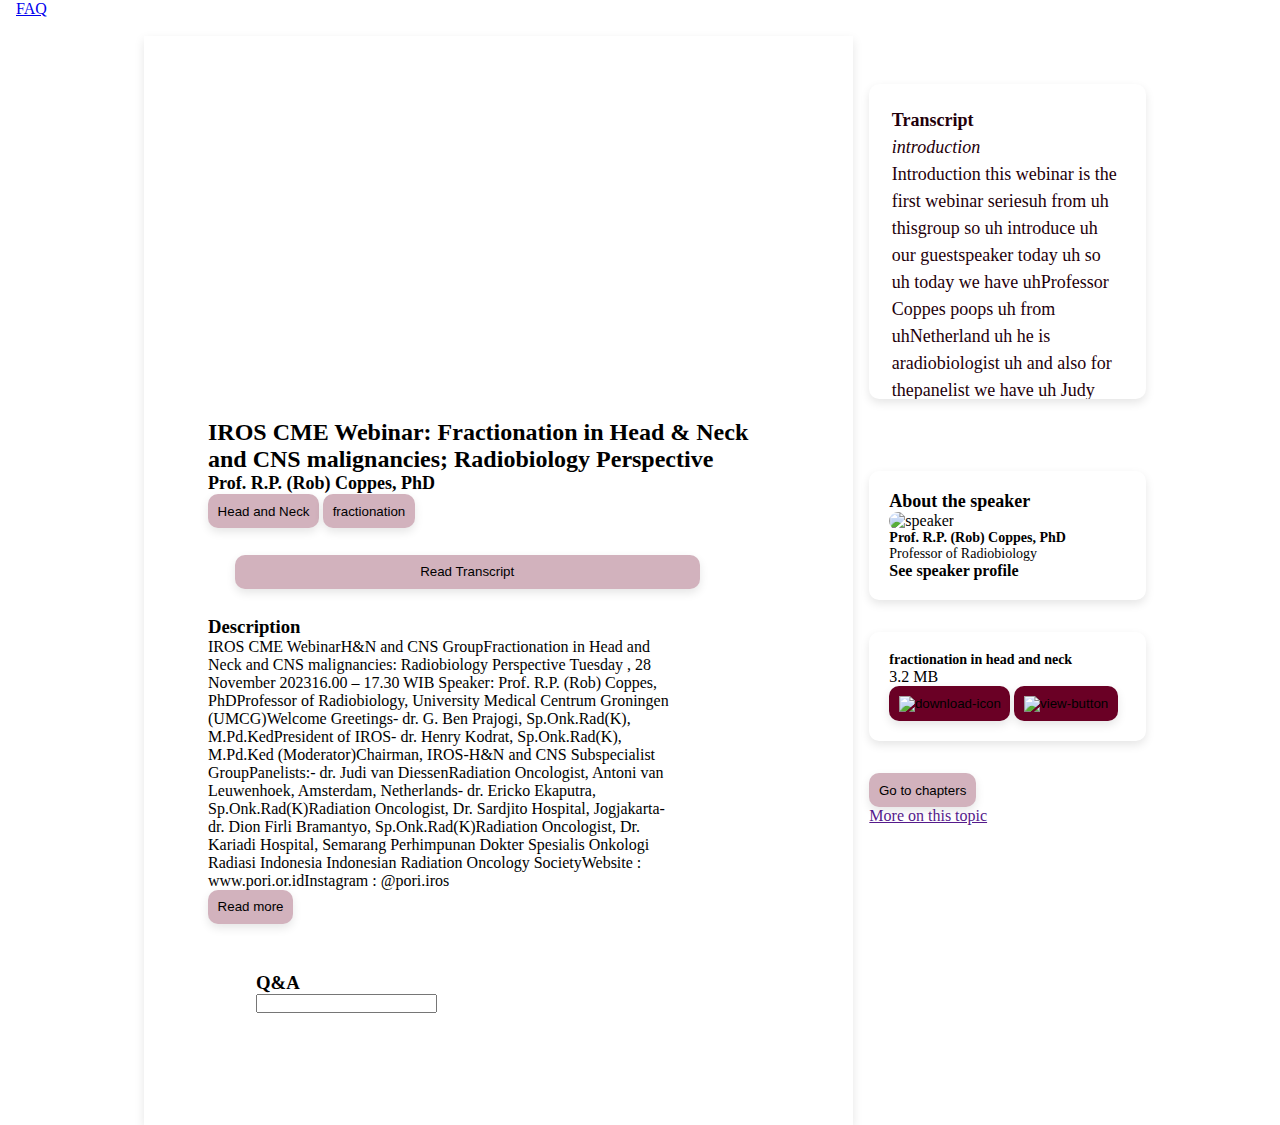
==== html/Webinardetail.html @ 411148f6 "log in fix" ====
<!DOCTYPE html>
<html lang="en">
<head>
    <meta charset="UTF-8">
    <meta name="viewport" content="width=device-width, initial-scale=1.0">
    <link rel="stylesheet" href="../css/webinardetail.css">
    <!--<link rel="stylesheet" href="https://nawallox.github.io/look-and-feel-styleguide/oncollaboration.css">-->    
    <link rel="stylesheet" href="../styles/webinars.css">
    <link rel="stylesheet" href="/styles.css">
    <link rel="stylesheet" href="/components/styles/asidenav.css">
    <title>webinar</title>
</head>

    <!-- Desktop Side Navbar -->
    <nav class="navbar">
        <a href="/html/Speakerdetail.html"><img src="/assets/images/icons/user.png" alt=""></a>
        <a href=""><img src="/assets/images/icons/patient.png" alt=""></a>
        <a href=""><img src="/assets/images/icons/contour.png" alt=""></a>
        <a href="/html/Webinardetail.html"><img src="/assets/images/icons/online-video.png" alt=""></a>
        <a href="#faq">FAQ</a>
    </nav>

    <!-- Mobile Footer Navbar -->
    <div class="mobile-footer">
        <a href="/html/Speakerdetail.html"><img src="/assets/images/icons/user.png" alt=""></a>
        <a href=""><img src="/assets/images/icons/patient.png" alt=""></a>
        <a href=""><img src="/assets/images/icons/contour.png" alt=""></a>
        <a href="/html/Webinardetail.html"><img src="/assets/images/icons/online-video.png" alt=""></a>
    </div>


    <body>
        <main class="grid-layout-container">
                <div class="grid-layout--column-left">
                    <section class="webinars">
                        <div class="webinar-video-container">
                            <iframe width="560" height="315" 
                            src="https://www.youtube.com/embed/rO6t-d3291w?si=KV5tlqOkbebLjCz6" title="YouTube video player" 
                            frameborder="0" allow="accelerometer; autoplay; clipboard-write; encrypted-media; gyroscope; picture-in-picture; web-share" 
                            referrerpolicy="strict-origin-when-cross-origin" allowfullscreen></iframe>
                            <h1>IROS CME Webinar: Fractionation in Head & Neck and CNS malignancies; 
                                Radiobiology Perspective</h1>
                            <h2>Prof. R.P. (Rob) Coppes, PhD</h2> 
                        </div>

                            <button>Head and Neck</button>
                            <button>fractionation</button>
                    </section>
            
                    <button class="transcript-btn">Read Transcript</button>
            
                    <section class="description">
                        <div class="text-box">
                            <h3>Description</h3>
                            <p>IROS CME WebinarH&N and CNS GroupFractionation in Head and Neck and CNS malignancies: Radiobiology Perspective Tuesday , 28 November 202316.00
                                 – 17.30 WIB Speaker: Prof. R.P. (Rob) Coppes, PhDProfessor of Radiobiology, University Medical Centrum Groningen (UMCG)Welcome Greetings- dr. 
                                 G. Ben Prajogi, Sp.Onk.Rad(K), M.Pd.KedPresident of IROS- dr. Henry Kodrat, Sp.Onk.Rad(K), M.Pd.Ked (Moderator)Chairman, IROS-H&N and CNS 
                                 Subspecialist GroupPanelists:- dr. Judi van DiessenRadiation Oncologist, Antoni van Leuwenhoek, Amsterdam, Netherlands- dr. Ericko Ekaputra, 
                                 Sp.Onk.Rad(K)Radiation Oncologist, Dr. Sardjito Hospital, Jogjakarta- dr. Dion Firli Bramantyo, Sp.Onk.Rad(K)Radiation Oncologist, Dr. Kariadi
                                  Hospital, Semarang Perhimpunan Dokter Spesialis Onkologi Radiasi Indonesia Indonesian Radiation Oncology SocietyWebsite    
                                : www.pori.or.idInstagram : @pori.iros
                            </p>
                        </div>
                            <button>Read more</button>
                    </section>
            
            
                    <section class="q-and-a forum">
                        <h3>Q&A</h3>
                        <input type="text">
                    </section>
                </div>
        
                <div class="grid-layout--column-right">
                    <section class="transcript-container">
                        <h4>Transcript</h4>
                        <p><em>introduction</em><br>Introduction
                            this webinar is the first webinar seriesuh from uh thisgroup so uh introduce uh our guestspeaker today uh so uh today we have uhProfessor Coppes 
                            poops uh from uhNetherland uh he is aradiobiologist uh and also for thepanelist we have uh Judy van Diessen uh she isa radition oncology from anony 
                            fuen HookAmsterdam and also we have uh two radoncologist also from uh the panelist oneis Dr ero ekaputra from sgo GeneralHospital J Jakarta uh I 
                            would like tothank you for ero for uh uh introducethis link uh uh for us and also we haveuh Dr Dion fley from the uh Dr Hospitalsamarang CentralJava 
                            so uh first of all of course I wantto thank you for Professor uh cops uhfor uh giving uh time for sharing uh uhthe knowledge and uh uh perspectiveabout
                             radiobiology uh uh in uhvacination in head and neck and CNSmcy uh I do hope this uh webinar caninitiate further collaboration in thefuture and also
                        </p>
                    </section>
            
                    <section class="webinar-extra-information-container">
                        <div class="speaker-profile">
                            <h2>About the speaker</h2>
                            <img class="speaker-profile-picture" src="../assets/images/speaker/Rectangle 63.jpg" alt="speaker">
                            <h3>Prof. R.P. (Rob) Coppes, PhD</h3>
                            <h4>Professor of Radiobiology</h4>
            
                            <a href="./Speakerdetail.html">See speaker profile</a>
                        </div>
            
                        <div class="side-container">
                            <!--
                            <div class="pdf-icon">
                                <img src="../assets/images/icons/pdf-file.png" alt="pdf-icon">
                            </div>
                            -->
    
                            <h4>fractionation in head and neck</h4>
                            <p>3.2 MB</p>
            
                            <button class="resource-interaction-button"><img src="../assets/images/icons/downloads.png" alt="download-icon"></button>
                            <button class="resource-interaction-button"><img src="../assets/images/icons/eye.png" alt="view-button"></button>
                        </div>
            
                        <div class="chapters-container">
                            <button>Go to chapters</button>
                        </div>
            
                        <div class="more-topic-container">
                            <a href="">More on this topic</a>
                        </div>
                    </section>
                </div>
        </main>

        <script src="../scripts/main.js"></script>
    </body>
</html>
---- css/webinardetail.css ----
.grid-layout-container {  
  display: grid;
  grid-template-columns: 2fr 1fr;
  grid-template-rows: 1fr;
  gap: 0px 0px;
  grid-auto-flow: row;
  grid-template-areas:
    "grid-layout--column-left grid-layout--column-right";
}



.grid-layout--column-left { 
  grid-area: grid-layout--column-left;
  margin-left: 9em;
  background-color: var(--primary-bg-color);
  box-shadow: var(--box-shadow);
  padding: 4em;
 }

.grid-layout--column-right { 
  grid-area: grid-layout--column-right; 
  margin: 3em 1em;
}


/*buttons*/
button{
  border: none;
  box-shadow: var(--box-shadow);
  border-radius: var(--border-radius);
  padding: var(--button-padding);
  background-color: var(--filter-normal);
}

button :hover {
  background-color: var(--filter-hover);
  color: var();
}

button:active{
  background-color: var(--filter-active);
}

.transcript-btn{
  margin: 2em;
  width: 80%;

}
/*webinar*/


.webinar-video-container{
  width: 100%;
}


.webinar-video-container h1{
  font-size: var(--font-size-l);
}

.webinar-video-container h2{
  font-size: var(--font-size-m);
}

/*description*/

.description{
  width: 80%;
}

/*Q&A*/

.q-and-a{
  padding: 3em;
  width: 30%;
}


/*transcript*/

.transcript-container{
  background-color: var(--secondary-color-light);
  color: var(--text);
  width: 70%;
  margin-bottom: 4em;
  padding: 1.25em;
  border: none;
  border-radius: var(--border-radius);
  height: 315px;
  overflow-y: scroll; /* Enable vertical scrolling */
  overflow-x: hidden; /* Prevent horizontal scrolling */
  box-shadow: var(--box-shadow);
  font-family: var(--primary-font);
  font-size: var(--font-size-m);
  line-height: 1.5;
  background-image: var(--primary-bg-batik);
  background-size: cover;
  background-blend-mode: overlay;
}

.hidden {
  display: none;
}

.speaker-profile, .side-container{
  background-color: var(--white);
  box-shadow: var(--box-shadow);
  width: 70%;
  margin-bottom: 2em;
  padding: 1.25em;
  border: none;
  border-radius: var(--border-radius);
}

.speaker-profile h2{
  font-size: var(--font-size-m);
}

.speaker-profile h3, .side-container h4{
  font-size: var(--font-size-s);
}

.speaker-profile h4{
  font-size: var(--font-size-s);
  font-weight: var(--font-weight-light);
}

.speaker-profile a{
  color: var(--link-text);
  font-weight: var(--font-weight-black);
  text-decoration: none;
}

.speaker-profile-picture{
  border-radius: var(--border-radius);
  height: 3vw;
}

.resource-interaction-button, .pdf-icon{
  background-color: var(--primary-color);
  border: none;
  border-radius: var(--border-radius);
}

.pdf-icon{
  width: 30%;
}

.pdf-icon img{
  width: 30%;
}


/********/
/*mobile*/

@media (max-width: 768px) {
  .grid-layout-container {  
      display: grid;
      grid-template-columns: 1fr; /* Single column for mobile */
      grid-template-rows: auto;
      gap: 0px;
      grid-auto-flow: row;
      grid-template-areas:
        "grid-layout--column-left"
        "grid-layout--column-right"; /* Stack the columns */
    }

    .grid-layout--column-left { 
      grid-area: grid-layout--column-left;
      background-color: var(--primary-bg-color);
    }

    .grid-layout--column-right { 
      grid-area: grid-layout--column-right; 
    }

    /*buttons*/
    button{
      border-radius: var(--border-radius);
      padding: calc(var(--button-padding) * 0.8); /* Reduce padding for smaller screens */
      background-color: var(--filter-normal);
    }

    button:hover {
      background-color: var(--filter-hover);
    }

    button:active{
      background-color: var(--filter-active);
    }

    .transcript-btn{
      margin: 1em; /* Adjust margins */
      width: 70%; /* Full width for buttons on mobile */
    }

    /*webinar*/
    .webinar-video-container{
      width: 80%;
    }

    iframe{
      width: 297px;
      height: 170px;
    }

    .webinar-video-container h1{
      font-size: calc(var(--font-size-l) * 0.9); /* Slightly smaller font size */
    }

    .webinar-video-container h2{
      font-size: calc(var(--font-size-m) * 0.9);
    }

    /*description*/
    .description{
      width: 80%; /* Full width for descriptions */
    }

    /*Q&A*/
    .q-and-a{
      padding: 1.5em; /* Reduce padding */
      width: 60%; /* Full width for Q&A */
    }

    /*transcript*/
    .transcript-container{
      width: 60%; /* Full width */
      margin-bottom: 2em;
      padding: 1em; /* Adjust padding */
      height: auto; /* Flexible height */
    }

    .speaker-profile, .side-container{
      width: 50%; /* Full width */
      margin-bottom: 1em;
      padding: 1em;
    }

    .speaker-profile h2{
      font-size: calc(var(--font-size-m) * 0.9);
    }

    .speaker-profile h3, .side-container h4{
      font-size: calc(var(--font-size-s) * 0.9);
    }

    .speaker-profile h4{
      font-size: calc(var(--font-size-s) * 0.8);
      font-weight: var(--font-weight-light);
    }

    .speaker-profile a{
      color: var(--link-text);
      font-weight: var(--font-weight-black);
      text-decoration: none;
    }

    .resource-interaction-button, .pdf-icon{
      background-color: var(--primary-color);
      border: none;
      border-radius: var(--border-radius);
    }

    .speaker-profile-picture{
      border-radius: var(--border-radius);
      height: 20vw;
  }

    .pdf-icon{
      width: 100%; /* Full width */
    }

    .pdf-icon img{
      width: 100%; /* Adjust image width */
    }
}
---- styles.css ----
@font-face{
    font-family: "inter";
    src: url(./assets/fonts/Inter/Inter-Italic-VariableFont_opsz\,wght.ttf),
    url(./assets/fonts/Inter/Inter-VariableFont_opsz\,wght.ttf);
}

@font-face {
    font-family: "jost" ;
    src: url(./assets/fonts/Jost/Jost-Italic-VariableFont_wght.ttf),
    url(./assets/fonts/Jost/Jost-VariableFont_wght.ttf);
}


:root{
    /*Color*/
    --primary-color: #6a0025;
    --secondary-color-dark: #1F000B;
    --secondary-color-light:rgb(244, 234, 238);
    --white: #fff;
    --black: #000;

    --primary-bg-batik: linear-gradient(rgba(255, 255, 255, 0.98), rgba(255, 255, 255, 0.98)), url("./assets/batik/pattern_waves-7_1_2_0-0_20_1__ffffff_000000_a90c00.png");
    --secondary-bg-batik: linear-gradient(rgba(244, 234, 238,.98), rgba(244, 234, 238,.97)), url("./assets/batik/pattern_batik-1_3_2_0-0_115_2__ffffff_b60003_b20606.png");
    --landing-page-bg:linear-gradient(rgb(106, 0, 37,.98), rgb(106, 0, 37,.98)),  url("/assets/batik/pattern_batik-1_3_2_0-0_115_2__ffffff_b60003_b20606.png") ;
    --primary-bg-color: rgb(255, 255, 255);
    --opacity-bg: 0.02;

    --filter-normal: #D2B2BD;
    --filter--text-normal: #1F000B;
    --filter-hover: #B47F92;
    --filter-text-active: #fff;
    --filter-active: #6A0025;
    --filter-active-hover: #4A0019;

    --button-normal: #F0E5E9;
    --button--text-normal: #1F000B;
    --button-hover: #6A0025;
    --button-text-active: #fff;
    --button-active:  #B47F92;
    --button-active-hover: #4A0019;

    --button-login-normal: #fff;

    --status-: #934661;
    --status-text: #F0E5E9;

    --text: #1F000B;

    /*Font*/

    --primary-font: "Inter", serif; 
    --secondary-font: "Jost", serif;

    --font-weight-light: 200;
    --font-weight-regular: 400;
    --font-weight-bold: 700;
    --font-weight-black: 900;

    --font-size-xxxl: 85px;
    --font-size-xxl: 75px;
    --font-size-xl: 35px;
    --font-size-l:24px;
    --font-size-m-l: 20px;
    --font-size-m: 18px;
    --font-size-s: 14px;

    /*border*/
    --border-radius: 10px;
    --border-right: 1px solid #000;

    --box-shadow: 0px 4px 10px rgba(0, 0, 0, 0.1);

    /*padding*/

    --button-padding: .6rem;
}
   

*{
    margin: 0;
    padding: 0;
    box-sizing: border-box;
}

body{
    background-image: var(--primary-bg-batik);
    background-repeat: no-repeat;
    background-size: cover;
}
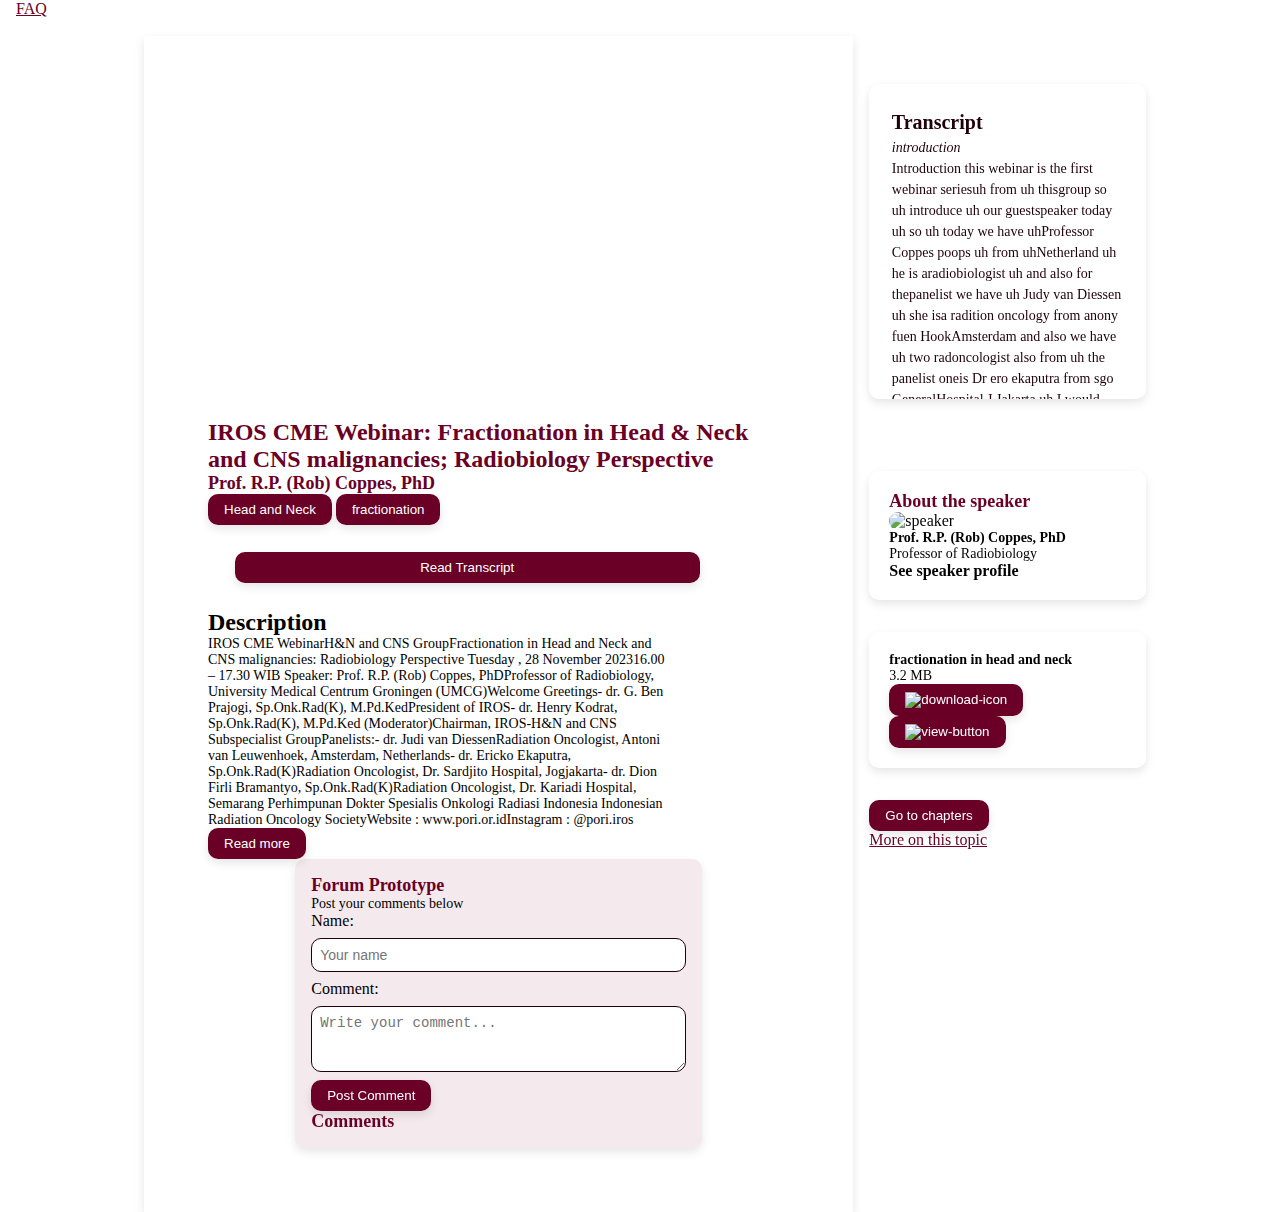
==== commit 44f4878f: "add comment section" ====
--- a/html/Webinardetail.html
+++ b/html/Webinardetail.html
@@ -6,8 +6,9 @@
     <link rel="stylesheet" href="../css/webinardetail.css">
     <!--<link rel="stylesheet" href="https://nawallox.github.io/look-and-feel-styleguide/oncollaboration.css">-->    
     <link rel="stylesheet" href="../styles/webinars.css">
-    <link rel="stylesheet" href="/styles.css">
-    <link rel="stylesheet" href="/components/styles/asidenav.css">
+    <link rel="stylesheet" href="../styles.css">
+    <link rel="stylesheet" href="../components/styles/asidenav.css">
+    <link rel="stylesheet" href="../components/styles/postform.css">
     <title>webinar</title>
 </head>
 
@@ -63,12 +64,36 @@
                         </div>
                             <button>Read more</button>
                     </section>
-            
-            
-                    <section class="q-and-a forum">
-                        <h3>Q&A</h3>
-                        <input type="text">
-                    </section>
+
+                        <!-- Container for the forum -->
+    <div class="forum-container">
+        <!-- Forum Header -->
+        <header>
+            <h1>Forum Prototype</h1>
+            <p>Post your comments below</p>
+        </header>
+
+        <!-- Comment Form -->
+        <section class="comment-form-section">
+            <form id="comment-form">
+                <label for="username">Name:</label>
+                <input type="text" id="username" placeholder="Your name" required>
+
+                <label for="comment">Comment:</label>
+                <textarea id="comment" rows="3" placeholder="Write your comment..." required></textarea>
+
+                <button type="submit">Post Comment</button>
+            </form>
+        </section>
+
+        <!-- Comment Display Section -->
+        <section class="comments-section">
+            <h2>Comments</h2>
+            <ul id="comment-list">
+                <!-- Comments will appear here dynamically -->
+            </ul>
+        </section>
+    </div>
                 </div>
         
                 <div class="grid-layout--column-right">
--- a/styles.css
+++ b/styles.css
@@ -32,11 +32,11 @@
     --filter-active: #6A0025;
     --filter-active-hover: #4A0019;
 
-    --button-normal: #F0E5E9;
-    --button--text-normal: #1F000B;
-    --button-hover: #6A0025;
+    --button-normal:  #6A0025;
+    --button--text-normal: #F0E5E9;
+    --button-hover: #B47F92;
     --button-text-active: #fff;
-    --button-active:  #B47F92;
+    --button-active:  #1F000B;
     --button-active-hover: #4A0019;
 
     --button-login-normal: #fff;
@@ -86,4 +86,56 @@
     background-image: var(--primary-bg-batik);
     background-repeat: no-repeat;
     background-size: cover;
-}+}
+
+h1{
+    font-size: var(--font-size-xxl);
+    font-family: var(--primary-font);
+}
+
+h2{
+    font-size: var(--font-size-xl);
+    font-family: var(--primary-font);
+}
+
+h3{
+    font-size: var(--font-size-l);
+    font-family: var(--primary-font);
+}
+
+h4{
+    font-size: var(--font-size-m-l);
+    font-family: var(--primary-font);
+}
+
+h5{
+    font-size: var(--font-size-m);
+    font-family: var(--primary-font);
+}
+
+p{
+    font-size: var(--font-size-s);
+    font-family: var(--secondary-font);
+}
+
+button{
+    background-color: var(--button-normal);
+    color: var(--button--text-normal);
+}
+
+button:hover{
+    background-color: var(--button-hover);
+}
+
+button:active{
+    background-color: var(--button-active);
+}
+
+a{
+    color: var(--button-normal);
+}
+
+a:hover{
+    color: var(--button-hover);
+}
+
--- a/components/styles/postform.css
+++ b/components/styles/postform.css
@@ -0,0 +1,111 @@
+/* General Reset */
+* {
+    margin: 0;
+    padding: 0;
+    box-sizing: border-box;
+}
+
+h1, h2 {
+    font-family: var(--primary-font);
+    color: var(--primary-color);
+    font-size: var(--font-size-m);
+}
+
+
+p {
+    font-family: var(--secondary-font);
+}
+
+button {
+    background-color: var(--primary-color);
+    color: var(--white);
+    border: none;
+    border-radius: var(--border-radius);
+    padding: 0.5rem 1rem;
+    cursor: pointer;
+    transition: transform 0.2s ease, box-shadow 0.2s ease;
+}
+
+button:hover {
+    background-color: var(--button-hover);
+}
+
+button:active {
+    background-color: var(--button-active);
+}
+
+/* Add button animation */
+button.clicked {
+    transform: scale(0.95);
+    box-shadow: 0px 0px 8px rgba(0, 0, 0, 0.2);
+}
+
+.forum-container {
+    width: 70%;
+    max-width: 800px;
+    margin: auto;
+    padding: 1.25vw;
+    background: var(--secondary-color-light);
+    box-shadow: var(--box-shadow);
+    border-radius: var(--border-radius);
+}
+
+/* Comment Form */
+.comment-form-section {
+    margin-bottom: var(--spacing);
+}
+
+form {
+    display: flex;
+    flex-direction: column;
+    gap: 0.5rem;
+}
+
+input, textarea {
+    width: 100%;
+    padding: 0.5rem;
+    border: 1px solid var(--secondary-color-dark);
+    border-radius: var(--border-radius);
+    font-size: var(--font-size-s);
+}
+
+button {
+    align-self: flex-start;
+}
+
+/* Comments Section */
+.comments-section {
+    margin-top: var(--spacing);
+}
+
+#comment-list {
+    list-style: none;
+}
+
+.comment-item {
+    border-radius: var(--border-radius);
+    padding: 1.25vw;
+    margin-bottom: 1rem;
+    box-shadow: var(--box-shadow);
+}
+
+.comment-item strong {
+    font-size: var(--font-size-m);
+    color: var(--primary-color);
+}
+
+.comment-item p {
+    margin-top: 0.5rem;
+    font-size: var(--font-size-s);
+}
+
+/* Responsive Design */
+@media (max-width: 600px) {
+    header h1 {
+        font-size: var(--font-size-l);
+    }
+
+    input, textarea, button {
+        font-size: var(--font-size-s);
+    }
+}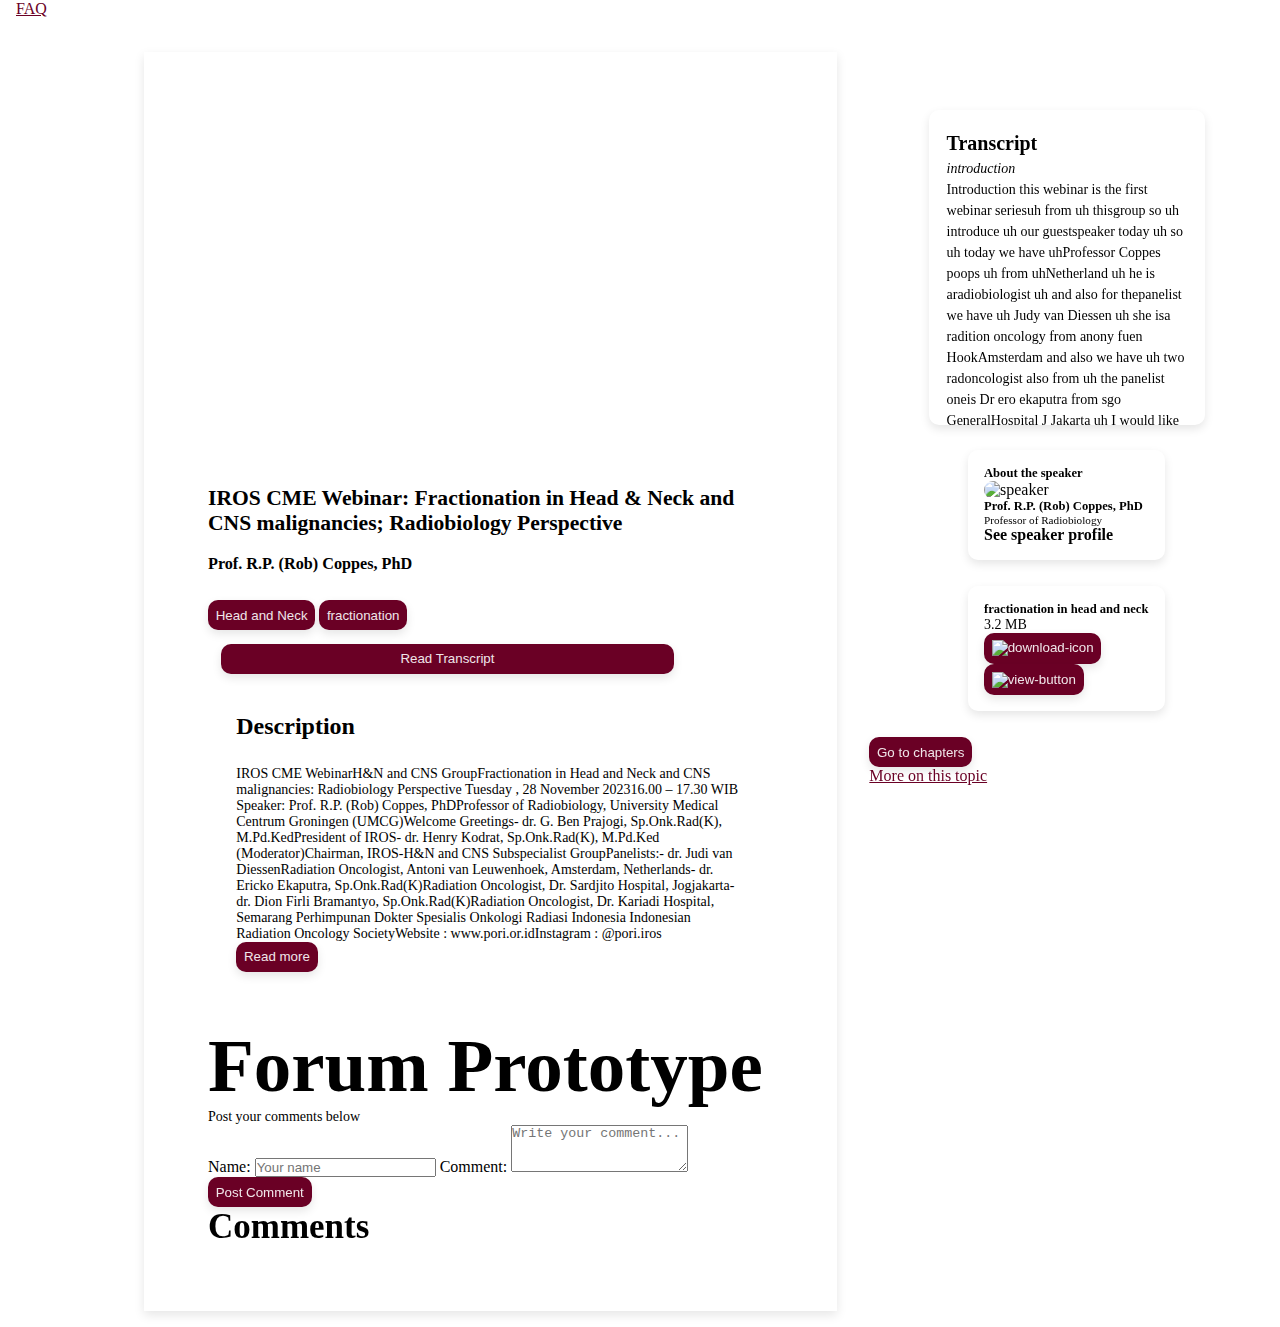
==== commit 180ca1e9: "fix icons" ====
--- a/html/Webinardetail.html
+++ b/html/Webinardetail.html
@@ -8,16 +8,16 @@
     <link rel="stylesheet" href="../styles/webinars.css">
     <link rel="stylesheet" href="../styles.css">
     <link rel="stylesheet" href="../components/styles/asidenav.css">
-    <link rel="stylesheet" href="../components/styles/postform.css">
+    <link rel="stylesheet" href="../components/styles/">
     <title>webinar</title>
 </head>
 
     <!-- Desktop Side Navbar -->
     <nav class="navbar">
-        <a href="/html/Speakerdetail.html"><img src="/assets/images/icons/user.png" alt=""></a>
-        <a href=""><img src="/assets/images/icons/patient.png" alt=""></a>
-        <a href=""><img src="/assets/images/icons/contour.png" alt=""></a>
-        <a href="/html/Webinardetail.html"><img src="/assets/images/icons/online-video.png" alt=""></a>
+        <a href="/html/Speakerdetail.html"><img src="../assets/images/icons/user.png" alt=""></a>
+        <a href=""><img src="../assets/images/icons/patient.png" alt=""></a>
+        <a href=""><img src="../assets/images/icons/contour.png" alt=""></a>
+        <a href="/html/Webinardetail.html"><img src="../assets/images/icons/online-video.png" alt=""></a>
         <a href="#faq">FAQ</a>
     </nav>
 
--- a/css/webinardetail.css
+++ b/css/webinardetail.css
@@ -1,96 +1,104 @@
-.grid-layout-container {  
+/* Mobile First: Default Styles */
+
+/* General Reset */
+* {
+  margin: 0;
+  padding: 0;
+  box-sizing: border-box;
+}
+
+main{
+  background-image: var(--primary-bg-batik);
+  background-size: cover; /* Stretches background */ 
+  background-repeat: no-repeat; /* Prevents tiling */
+  background-attachment: scroll; /* Moves with content */
+  height: 100%; /* Ensures background height matches content */
+}
+
+.grid-layout-container {
   display: grid;
-  grid-template-columns: 2fr 1fr;
-  grid-template-rows: 1fr;
-  gap: 0px 0px;
+  grid-template-columns: 1fr; /* Single column layout for mobile */
+  grid-template-rows: auto;
+  gap: 0;
   grid-auto-flow: row;
   grid-template-areas:
-    "grid-layout--column-left grid-layout--column-right";
-}
-
-
-
-.grid-layout--column-left { 
+      "grid-layout--column-left"
+      "grid-layout--column-right";
+}
+
+.grid-layout--column-left {
   grid-area: grid-layout--column-left;
-  margin-left: 9em;
   background-color: var(--primary-bg-color);
-  box-shadow: var(--box-shadow);
-  padding: 4em;
- }
-
-.grid-layout--column-right { 
-  grid-area: grid-layout--column-right; 
-  margin: 3em 1em;
-}
-
-
-/*buttons*/
-button{
+  margin: 1em;
+  box-shadow: var(--box-shadow);
+  padding: 2em;
+}
+
+.grid-layout--column-right {
+  grid-area: grid-layout--column-right;
+  margin: 1em;
+}
+
+/* Buttons */
+button {
   border: none;
   box-shadow: var(--box-shadow);
   border-radius: var(--border-radius);
-  padding: var(--button-padding);
+  padding: calc(var(--button-padding) * 0.8); /* Smaller padding for mobile */
   background-color: var(--filter-normal);
-}
-
-button :hover {
+  transition: all 0.2s ease;
+}
+
+button:hover {
   background-color: var(--filter-hover);
-  color: var();
-}
-
-button:active{
+  color: var(--white);
+}
+
+button:active {
   background-color: var(--filter-active);
 }
 
-.transcript-btn{
-  margin: 2em;
+.transcript-btn {
+  margin: 1em;
   width: 80%;
-
-}
-/*webinar*/
-
-
-.webinar-video-container{
-  width: 100%;
-}
-
-
-.webinar-video-container h1{
-  font-size: var(--font-size-l);
-}
-
-.webinar-video-container h2{
-  font-size: var(--font-size-m);
-}
-
-/*description*/
-
-.description{
-  width: 80%;
-}
-
-/*Q&A*/
-
-.q-and-a{
-  padding: 3em;
-  width: 30%;
-}
-
-
-/*transcript*/
-
-.transcript-container{
+}
+
+/* Webinar */
+.webinar-video-container {
+  width: 90%;
+  margin: 2vw auto;
+}
+
+.webinar-video-container h1 {
+  font-size: calc(var(--font-size-l) * 0.9);
+  margin-top: 2vw;
+}
+
+.webinar-video-container h2 {
+  font-size: calc(var(--font-size-m) * 0.9);
+  margin-top: 1.5vw;
+}
+
+/* Description */
+.description {
+  width: 90%;
+  margin: 2vw auto 4vw;
+}
+
+.description p {
+  margin-top: 2vw;
+}
+
+/* Transcript */
+.transcript-container {
   background-color: var(--secondary-color-light);
-  color: var(--text);
-  width: 70%;
-  margin-bottom: 4em;
-  padding: 1.25em;
-  border: none;
-  border-radius: var(--border-radius);
-  height: 315px;
-  overflow-y: scroll; /* Enable vertical scrolling */
-  overflow-x: hidden; /* Prevent horizontal scrolling */
-  box-shadow: var(--box-shadow);
+  width: 90%;
+  margin: 2vw auto;
+  padding: 1em;
+  border-radius: var(--border-radius);
+  height: auto;
+  box-shadow: var(--box-shadow);
+  overflow-y: scroll;
   font-family: var(--primary-font);
   font-size: var(--font-size-m);
   line-height: 1.5;
@@ -99,182 +107,107 @@
   background-blend-mode: overlay;
 }
 
-.hidden {
-  display: none;
-}
-
-.speaker-profile, .side-container{
+/* Speaker Profile & Side Container */
+.speaker-profile,
+.side-container {
   background-color: var(--white);
-  box-shadow: var(--box-shadow);
-  width: 70%;
-  margin-bottom: 2em;
-  padding: 1.25em;
-  border: none;
-  border-radius: var(--border-radius);
-}
-
-.speaker-profile h2{
-  font-size: var(--font-size-m);
-}
-
-.speaker-profile h3, .side-container h4{
-  font-size: var(--font-size-s);
-}
-
-.speaker-profile h4{
-  font-size: var(--font-size-s);
+  width: 90%;
+  margin: 2vw auto;
+  padding: 1em;
+  border-radius: var(--border-radius);
+  box-shadow: var(--box-shadow);
+}
+
+.speaker-profile h2,
+.speaker-profile h3,
+.side-container h4 {
+  font-size: calc(var(--font-size-s) * 0.9);
+}
+
+.speaker-profile h4 {
+  font-size: calc(var(--font-size-s) * 0.8);
   font-weight: var(--font-weight-light);
 }
 
-.speaker-profile a{
+.speaker-profile a {
   color: var(--link-text);
   font-weight: var(--font-weight-black);
   text-decoration: none;
 }
 
-.speaker-profile-picture{
-  border-radius: var(--border-radius);
-  height: 3vw;
-}
-
-.resource-interaction-button, .pdf-icon{
+.speaker-profile-picture {
+  border-radius: var(--border-radius);
+  height: 20vw;
+}
+
+.resource-interaction-button,
+.pdf-icon {
   background-color: var(--primary-color);
   border: none;
   border-radius: var(--border-radius);
 }
 
-.pdf-icon{
-  width: 30%;
-}
-
-.pdf-icon img{
-  width: 30%;
-}
-
-
-/********/
-/*mobile*/
-
-@media (max-width: 768px) {
-  .grid-layout-container {  
-      display: grid;
-      grid-template-columns: 1fr; /* Single column for mobile */
-      grid-template-rows: auto;
-      gap: 0px;
-      grid-auto-flow: row;
-      grid-template-areas:
-        "grid-layout--column-left"
-        "grid-layout--column-right"; /* Stack the columns */
-    }
-
-    .grid-layout--column-left { 
-      grid-area: grid-layout--column-left;
-      background-color: var(--primary-bg-color);
-    }
-
-    .grid-layout--column-right { 
-      grid-area: grid-layout--column-right; 
-    }
-
-    /*buttons*/
-    button{
-      border-radius: var(--border-radius);
-      padding: calc(var(--button-padding) * 0.8); /* Reduce padding for smaller screens */
-      background-color: var(--filter-normal);
-    }
-
-    button:hover {
-      background-color: var(--filter-hover);
-    }
-
-    button:active{
-      background-color: var(--filter-active);
-    }
-
-    .transcript-btn{
-      margin: 1em; /* Adjust margins */
-      width: 70%; /* Full width for buttons on mobile */
-    }
-
-    /*webinar*/
-    .webinar-video-container{
-      width: 80%;
-    }
-
-    iframe{
-      width: 297px;
-      height: 170px;
-    }
-
-    .webinar-video-container h1{
-      font-size: calc(var(--font-size-l) * 0.9); /* Slightly smaller font size */
-    }
-
-    .webinar-video-container h2{
-      font-size: calc(var(--font-size-m) * 0.9);
-    }
-
-    /*description*/
-    .description{
-      width: 80%; /* Full width for descriptions */
-    }
-
-    /*Q&A*/
-    .q-and-a{
-      padding: 1.5em; /* Reduce padding */
-      width: 60%; /* Full width for Q&A */
-    }
-
-    /*transcript*/
-    .transcript-container{
-      width: 60%; /* Full width */
-      margin-bottom: 2em;
-      padding: 1em; /* Adjust padding */
-      height: auto; /* Flexible height */
-    }
-
-    .speaker-profile, .side-container{
-      width: 50%; /* Full width */
-      margin-bottom: 1em;
-      padding: 1em;
-    }
-
-    .speaker-profile h2{
-      font-size: calc(var(--font-size-m) * 0.9);
-    }
-
-    .speaker-profile h3, .side-container h4{
-      font-size: calc(var(--font-size-s) * 0.9);
-    }
-
-    .speaker-profile h4{
-      font-size: calc(var(--font-size-s) * 0.8);
-      font-weight: var(--font-weight-light);
-    }
-
-    .speaker-profile a{
-      color: var(--link-text);
-      font-weight: var(--font-weight-black);
-      text-decoration: none;
-    }
-
-    .resource-interaction-button, .pdf-icon{
-      background-color: var(--primary-color);
-      border: none;
-      border-radius: var(--border-radius);
-    }
-
-    .speaker-profile-picture{
-      border-radius: var(--border-radius);
-      height: 20vw;
-  }
-
-    .pdf-icon{
-      width: 100%; /* Full width */
-    }
-
-    .pdf-icon img{
-      width: 100%; /* Adjust image width */
-    }
-}
-
+.pdf-icon img {
+  width: 100%;
+}
+
+/* Media Queries for Tablets and Larger Screens */
+@media (min-width: 768px) {
+  .grid-layout-container {
+      grid-template-columns: 2fr 1fr; /* Two-column layout */
+      grid-template-areas: "grid-layout--column-left grid-layout--column-right";
+  }
+
+  .grid-layout--column-left {
+      margin-left: 5vw;
+      padding: 3em;
+  }
+
+  .grid-layout--column-right {
+      margin: 3em 1em;
+  }
+
+  .transcript-container,
+  .speaker-profile,
+  .side-container {
+      width: 70%;
+  }
+
+  .webinar-video-container {
+      width: 70%;
+  }
+}
+
+/* Media Queries for Desktop */
+@media (min-width: 1200px) {
+  .grid-layout-container {
+      grid-template-columns: 2fr 1fr;
+  }
+
+  .grid-layout--column-left {
+      margin-left: 9em;
+      padding: 4em;
+  }
+
+  .grid-layout--column-right {
+      margin: 3em 1em;
+  }
+
+  .webinar-video-container {
+      width: 100%;
+  }
+
+  .transcript-container {
+      width: 70%;
+      height: 315px; /* Fixed height for larger screens */
+  }
+
+  .speaker-profile,
+  .side-container {
+      width: 50%;
+  }
+
+  .speaker-profile-picture {
+      height: 3vw;
+  }
+}
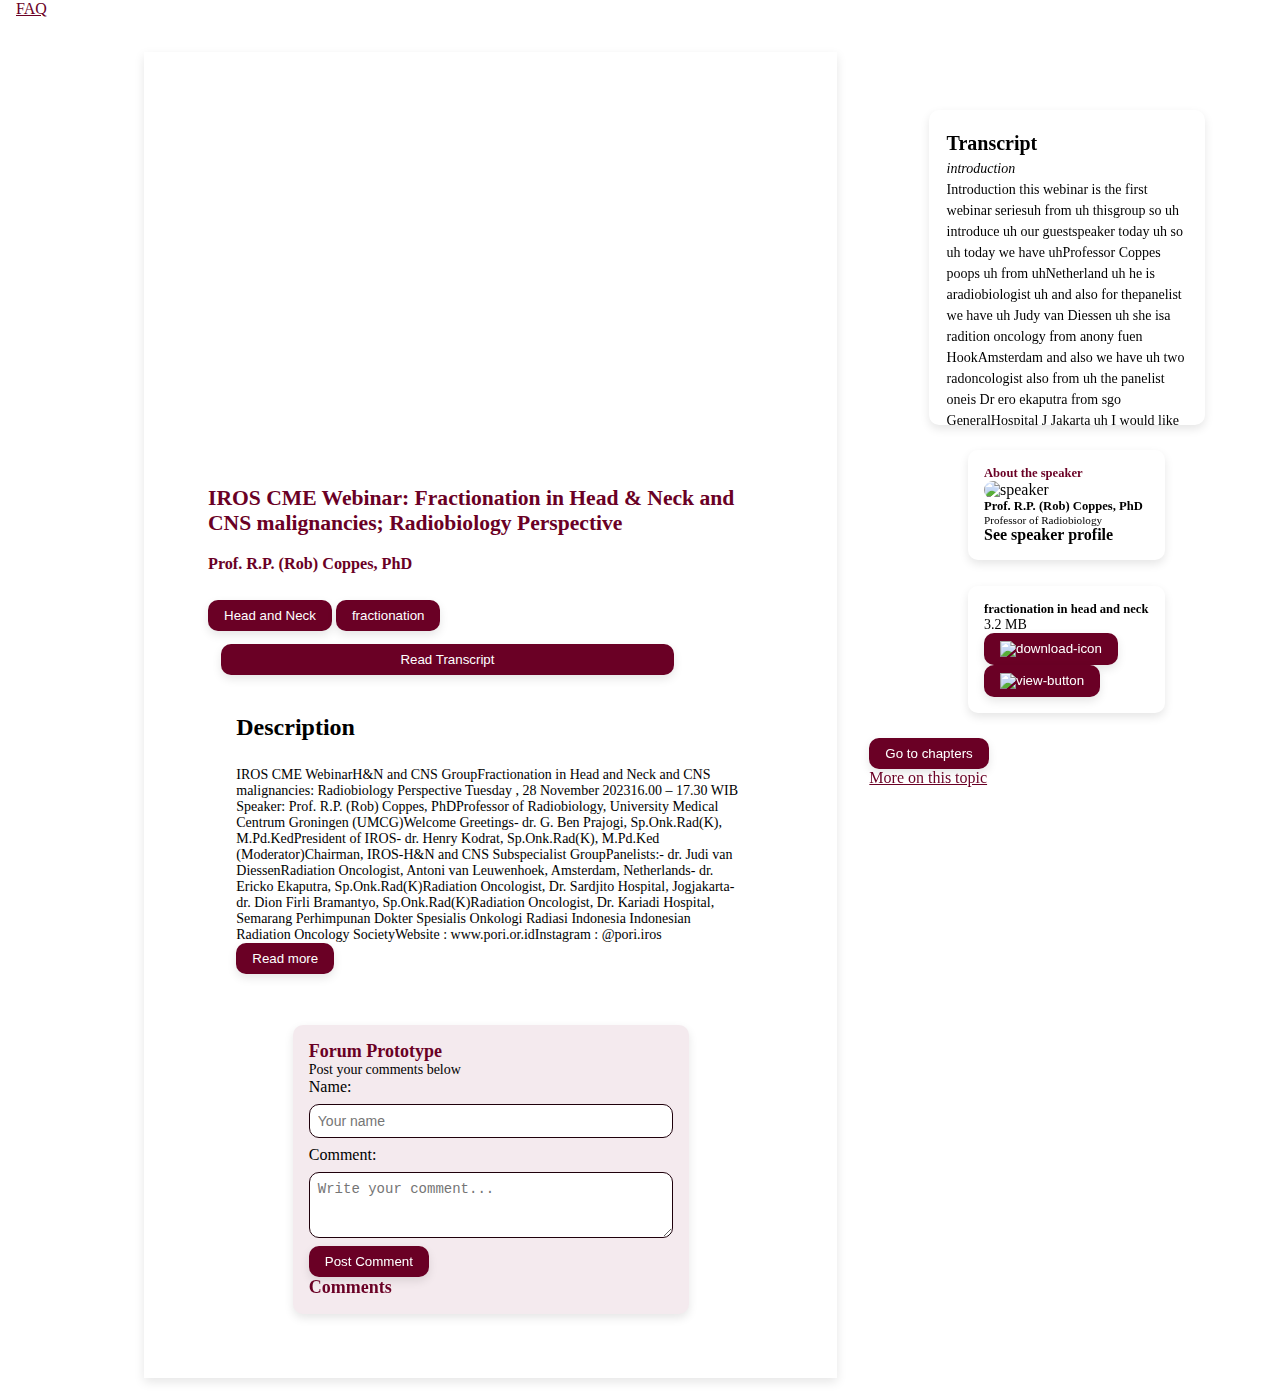
==== commit 9ed33f55: "Update Webinardetail.html" ====
--- a/html/Webinardetail.html
+++ b/html/Webinardetail.html
@@ -8,7 +8,7 @@
     <link rel="stylesheet" href="../styles/webinars.css">
     <link rel="stylesheet" href="../styles.css">
     <link rel="stylesheet" href="../components/styles/asidenav.css">
-    <link rel="stylesheet" href="../components/styles/">
+    <link rel="stylesheet" href="../components/styles/postform.css">
     <title>webinar</title>
 </head>
 
--- a/components/styles/postform.css
+++ b/components/styles/postform.css
@@ -0,0 +1,137 @@
+/* General Reset */
+* {
+    margin: 0;
+    padding: 0;
+    box-sizing: border-box;
+}
+
+h1, h2 {
+    font-family: var(--primary-font);
+    color: var(--primary-color);
+    font-size: var(--font-size-m);
+}
+
+
+p {
+    font-family: var(--secondary-font);
+}
+
+button {
+    background-color: var(--primary-color);
+    color: var(--white);
+    border: none;
+    border-radius: var(--border-radius);
+    padding: 0.5rem 1rem;
+    cursor: pointer;
+    transition: transform 0.2s ease, box-shadow 0.2s ease;
+}
+
+button:hover {
+    background-color: var(--button-hover);
+}
+
+button:active {
+    background-color: var(--button-active);
+}
+
+/* Add button animation */
+button.clicked {
+    transform: scale(0.95);
+    box-shadow: 0px 0px 8px rgba(0, 0, 0, 0.2);
+}
+
+.forum-container {
+    width: 70%;
+    max-width: 800px;
+    margin: auto;
+    padding: 1.25vw;
+    background: var(--secondary-color-light);
+    box-shadow: var(--box-shadow);
+    border-radius: var(--border-radius);
+}
+
+/* Comment Form */
+.comment-form-section {
+    margin-bottom: var(--spacing);
+}
+
+form {
+    display: flex;
+    flex-direction: column;
+    gap: 0.5rem;
+}
+
+input, textarea {
+    width: 100%;
+    padding: 0.5rem;
+    border: 1px solid var(--secondary-color-dark);
+    border-radius: var(--border-radius);
+    font-size: var(--font-size-s);
+}
+
+button {
+    align-self: flex-start;
+}
+
+/* Comments Section */
+.comments-section {
+    margin-top: var(--spacing);
+}
+
+#comment-list {
+    list-style: none;
+}
+
+.comment-item {
+    border-radius: var(--border-radius);
+    padding: 1.25vw;
+    margin-bottom: 1rem;
+    box-shadow: var(--box-shadow);
+}
+
+.comment-item strong {
+    font-size: var(--font-size-m);
+    color: var(--primary-color);
+}
+
+.comment-item p {
+    margin-top: 0.5rem;
+    font-size: var(--font-size-s);
+}
+
+/* Like Button */
+.like-button {
+    background-color: var(--secondary-color-light);
+    color: var(--primary-color);
+    border: 1px solid var(--primary-color);
+    border-radius: var(--border-radius);
+    padding: 0.3rem 0.8rem;
+    font-size: 0.9rem;
+    cursor: pointer;
+    transition: all 0.2s ease;
+    margin-top: 0.5rem;
+}
+
+.like-button:hover {
+    background-color: var(--button-hover);
+    color: var(--white);
+    transform: scale(1.05);
+}
+
+.like-button.clicked {
+    transform: scale(0.95);
+    background-color: var(--primary-color);
+    color: var(--white);
+}
+
+
+/* Responsive Design */
+@media (max-width: 600px) {
+    header h1 {
+        font-size: var(--font-size-l);
+    }
+
+    input, textarea, button {
+        font-size: var(--font-size-s);
+    }
+}